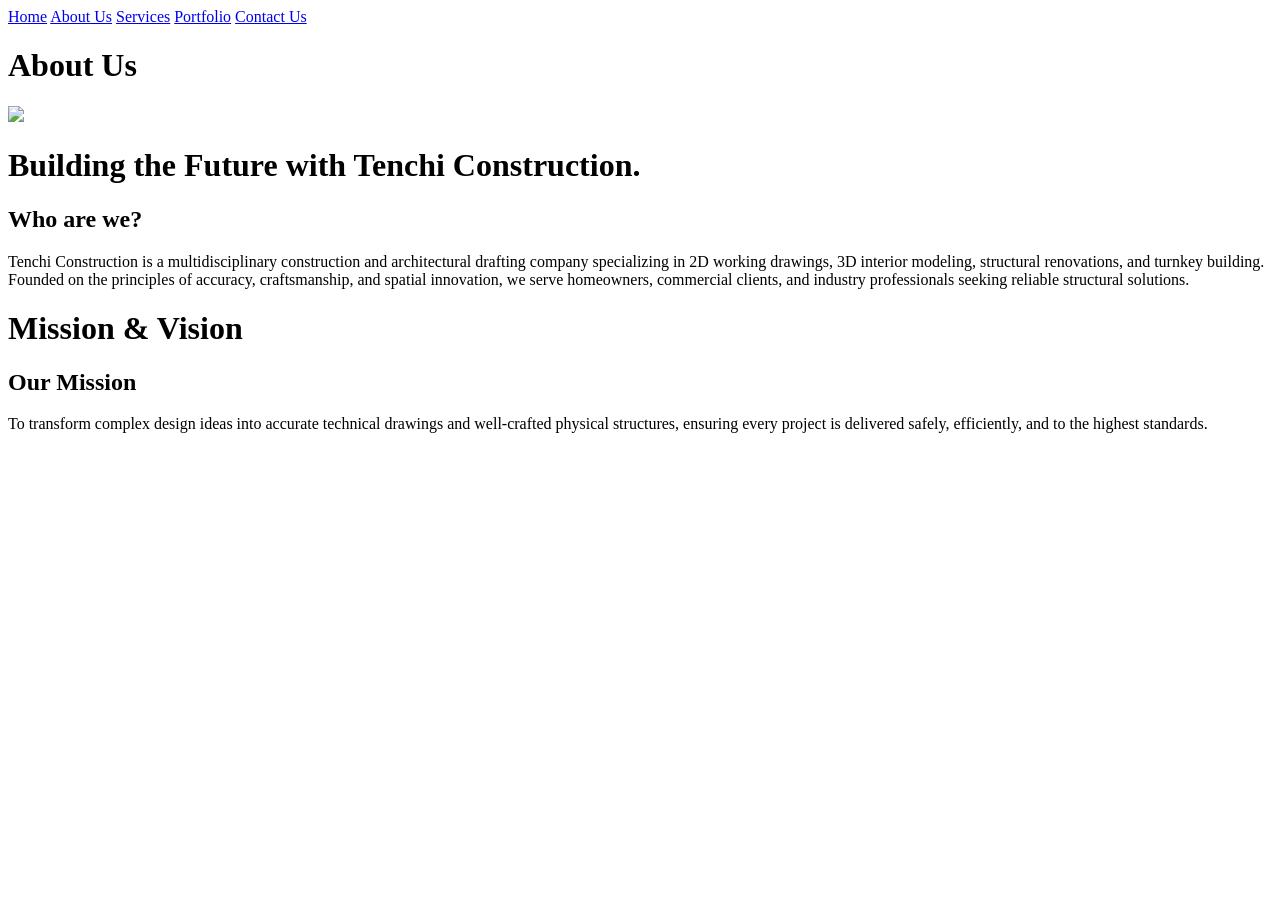
==== aboutus.html @ c98726c3 "Home Page Linked Home Page linked to main folder" ====
<!DOCTYPE html>
<html lang="en">
<head>
    <meta charset="UTF-8">
    <meta name="viewport" content="width=device-width, initial-scale=1.0">
    <meta name="description" content="Tenchi Construction - Modern architectural working drawings, 3D interior design modeling, structural renovations, and turnkey building services.">
    <title>Home | Tenchi Construction</title>
</head>
<body>
    <a href="index.html">Home</a>
    <a href="aboutus.html">About Us</a>
    <a href="services.html">Services</a>
    <a href="portfolio.html">Portfolio</a>
    <a href="contactus.html">Contact Us</a>

    <h1>About Us</h1>
    <img src="images/picture13.jpg" width=50% />
    
</body>  
    <h1>Building the Future with Tenchi Construction.</h1>
    <h2>Who are we?</h2>
                <p>Tenchi Construction is a multidisciplinary construction and architectural drafting company specializing in 2D working drawings, 3D interior modeling, structural renovations, and turnkey building. Founded on the principles of accuracy, craftsmanship, and spatial innovation, we serve homeowners, commercial clients, and industry professionals seeking reliable structural solutions.</p>
               <h1>Mission & Vision</h1>
               <h2>Our Mission</h2>
               <p>To transform complex design ideas into accurate technical drawings and well-crafted physical structures, ensuring every project is delivered safely, efficiently, and to the highest standards.</p>
</html>
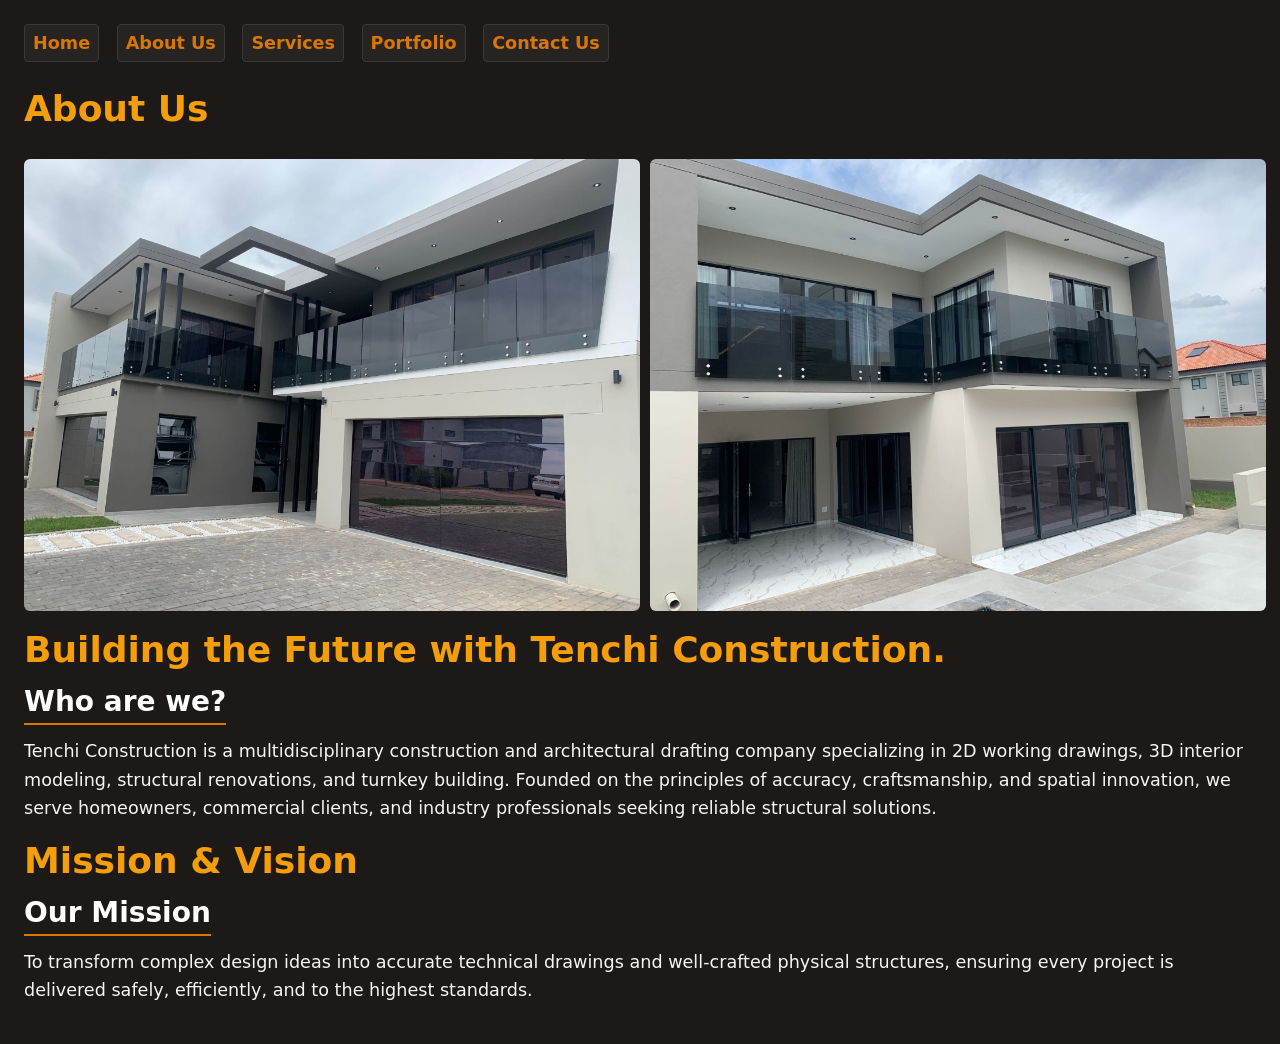
==== commit 581e8df6: "Home Page Updated" ====
--- a/aboutus.html
+++ b/aboutus.html
@@ -1,26 +1,29 @@
-<!DOCTYPE html>
-<html lang="en">
-<head>
-    <meta charset="UTF-8">
-    <meta name="viewport" content="width=device-width, initial-scale=1.0">
-    <meta name="description" content="Tenchi Construction - Modern architectural working drawings, 3D interior design modeling, structural renovations, and turnkey building services.">
-    <title>Home | Tenchi Construction</title>
-</head>
-<body>
-    <a href="index.html">Home</a>
-    <a href="aboutus.html">About Us</a>
-    <a href="services.html">Services</a>
-    <a href="portfolio.html">Portfolio</a>
-    <a href="contactus.html">Contact Us</a>
-
-    <h1>About Us</h1>
-    <img src="images/picture13.jpg" width=50% />
-    
-</body>  
-    <h1>Building the Future with Tenchi Construction.</h1>
-    <h2>Who are we?</h2>
-                <p>Tenchi Construction is a multidisciplinary construction and architectural drafting company specializing in 2D working drawings, 3D interior modeling, structural renovations, and turnkey building. Founded on the principles of accuracy, craftsmanship, and spatial innovation, we serve homeowners, commercial clients, and industry professionals seeking reliable structural solutions.</p>
-               <h1>Mission & Vision</h1>
-               <h2>Our Mission</h2>
-               <p>To transform complex design ideas into accurate technical drawings and well-crafted physical structures, ensuring every project is delivered safely, efficiently, and to the highest standards.</p>
+<!DOCTYPE html>
+<html lang="en">
+<head>
+    <meta charset="UTF-8">
+    <meta name="viewport" content="width=device-width, initial-scale=1.0">
+    <meta name="description" content="Tenchi Construction - Modern architectural working drawings, 3D interior design modeling, structural renovations, and turnkey building services.">
+    <title>Home | Tenchi Construction</title>
+    <link rel="stylesheet" href="css/mystyles.css">
+</head>
+<body>
+    <a href="index.html">Home</a>
+    <a href="aboutus.html">About Us</a>
+    <a href="services.html">Services</a>
+    <a href="portfolio.html">Portfolio</a>
+    <a href="contactus.html">Contact Us</a>
+
+    <h1>About Us</h1>
+   <div style="display: flex; gap: 10px; width: 100%;">
+    <img src="images/picture13.jpg" alt="Render Model 1" style="width: 50%; height: auto; object-fit: cover; border-radius: 6px;">
+    <img src="images/picture11.jpg" alt="Render Model 2" style="width: 50%; height: auto; object-fit: cover; border-radius: 6px;">
+</div>
+</body>  
+    <h1>Building the Future with Tenchi Construction.</h1>
+    <h2>Who are we?</h2>
+                <p>Tenchi Construction is a multidisciplinary construction and architectural drafting company specializing in 2D working drawings, 3D interior modeling, structural renovations, and turnkey building. Founded on the principles of accuracy, craftsmanship, and spatial innovation, we serve homeowners, commercial clients, and industry professionals seeking reliable structural solutions.</p>
+               <h1>Mission & Vision</h1>
+               <h2>Our Mission</h2>
+               <p>To transform complex design ideas into accurate technical drawings and well-crafted physical structures, ensuring every project is delivered safely, efficiently, and to the highest standards.</p>
 </html> 
--- a/css/mystyles.css
+++ b/css/mystyles.css
@@ -0,0 +1,209 @@
+/* ==========================================================================
+   1. CSS RESET & BASE STYLES
+   ========================================================================== */
+*, *::before, *::after {
+    box-sizing: border-box;
+    margin: 0;
+    padding: 0;
+}
+
+:root {
+    /* Color Scheme: Warm Dark Architectural Palette */
+    --color-bg-dark: #1c1917;         /* Deep Slate / Warm Graphite */
+    --color-card-bg: #262321;         /* Warm Dark Gray Card */
+    --color-text-main: #f5f5f4;       /* High-contrast off-white body text */
+    --color-text-muted: #a8a29e;      /* Muted secondary text */
+    
+    /* Warm Accents */
+    --color-primary: #d97706;         /* Warm Amber / Safety Industrial Orange */
+    --color-primary-hover: #b45309;   /* Darker Amber Hover */
+    --color-accent-warm: #f59e0b;     /* Bright Accent Amber */
+    
+    /* Typography */
+    --font-main: 'Aptos', system-ui, -apple-system, sans-serif;
+    
+    /* Transitions & Shadows */
+    --transition-smooth: all 0.3s ease-in-out;
+    --card-shadow: 0 4px 20px rgba(0, 0, 0, 0.4);
+}
+
+html {
+    scroll-behavior: smooth;
+    font-size: 100%;
+}
+
+body {
+    font-family: var(--font-main);
+    font-size: 1.1rem;
+    line-height: 1.6;
+    background-color: var(--color-bg-dark);
+    color: var(--color-text-main);
+    padding: 1.5rem;
+}
+
+/* ==========================================================================
+   2. TYPOGRAPHY STYLES
+   ========================================================================== */
+h1, h2, h3, h4 {
+    font-weight: 700;
+    line-height: 1.25;
+    color: #ffffff;
+    margin-bottom: 0.75rem;
+}
+
+h1 { font-size: 2.25rem; color: var(--color-accent-warm); }
+h2 { font-size: 1.75rem; border-bottom: 2px solid var(--color-primary); padding-bottom: 0.25rem; display: inline-block; }
+h3 { font-size: 1.35rem; color: var(--color-text-main); }
+
+p {
+    margin-bottom: 1rem;
+    color: var(--color-text-main);
+}
+
+/* Links & Interactive Navigation */
+a {
+    color: var(--color-primary);
+    text-decoration: none;
+    font-weight: 600;
+    transition: var(--transition-smooth);
+    padding: 0.25rem 0.5rem;
+    border-radius: 4px;
+}
+
+/* Pseudo-Classes: :hover, :focus, :active */
+a:hover, a:focus {
+    color: #ffffff;
+    background-color: var(--color-primary);
+    outline: none;
+}
+
+a:active {
+    transform: scale(0.96);
+}
+
+/* Navigation Links Inline Hierarchy */
+body > a {
+    display: inline-block;
+    margin-right: 0.75rem;
+    margin-bottom: 1.5rem;
+    background-color: var(--color-card-bg);
+    border: 1px solid #3c3836;
+}
+
+/* ==========================================================================
+   3. LAYOUT STRUCTURE & DECORATION
+   ========================================================================== */
+main {
+    max-width: 1100px;
+    margin: 0 auto;
+    display: flex;
+    flex-direction: column;
+    gap: 2.5rem;
+}
+
+section {
+    background-color: var(--color-card-bg);
+    padding: 2rem;
+    border-radius: 8px;
+    border-left: 4px solid var(--color-primary);
+    box-shadow: var(--card-shadow);
+}
+
+/* Hero Section */
+.hero-section {
+    background: linear-gradient(135deg, #262321 0%, #1c1917 100%);
+    text-align: center;
+    padding: 3rem 1.5rem;
+}
+
+.hero-section h1 {
+    font-size: 2.5rem;
+}
+
+/* Articles Layout (Services & Grid Layouts) */
+article {
+    background-color: #1c1917;
+    padding: 1.25rem;
+    margin: 1rem 0;
+    border-radius: 6px;
+    border: 1px solid #3c3836;
+    transition: var(--transition-smooth);
+}
+
+article:hover {
+    border-color: var(--color-primary);
+    transform: translateY(-3px);
+}
+
+/* Testimonials / Blockquote Decorative Styling */
+blockquote {
+    background-color: #1c1917;
+    border-left: 4px solid var(--color-accent-warm);
+    padding: 1rem 1.5rem;
+    font-style: italic;
+    margin: 1rem 0;
+}
+
+footer cite {
+    display: block;
+    margin-top: 0.5rem;
+    color: var(--color-primary);
+    font-style: normal;
+    font-weight: bold;
+}
+
+/* Footer Styling */
+footer {
+    margin-top: 3rem;
+    text-align: center;
+    padding: 1.5rem;
+    border-top: 1px solid #3c3836;
+    color: var(--color-text-muted);
+}
+
+/* Responsive Image Handling */
+img {
+    max-width: 100%;
+    height: auto;
+    border-radius: 6px;
+    margin: 1rem 0;
+    display: block;
+}
+
+/* ==========================================================================
+   4. RESPONSIVE DESIGN (BREAKPOINTS & RELATIVE UNITS)
+   ========================================================================== */
+/* Multi-column Grid Layout for Desktop Devices */
+@media screen and (min-width: 768px) {
+    #services-overview {
+        display: grid;
+        grid-template-columns: repeat(2, 1fr);
+        gap: 1.5rem;
+    }
+
+    #services-overview article {
+        margin: 0;
+    }
+}
+
+/* Mobile Screen Layout Optimizations */
+@media screen and (max-width: 600px) {
+    body {
+        padding: 0.75rem;
+    }
+
+    h1 { font-size: 1.75rem; }
+    h2 { font-size: 1.4rem; }
+
+    body > a {
+        display: block;
+        width: 100%;
+        text-align: center;
+        margin-right: 0;
+        margin-bottom: 0.5rem;
+    }
+
+    section {
+        padding: 1.25rem;
+    }
+}
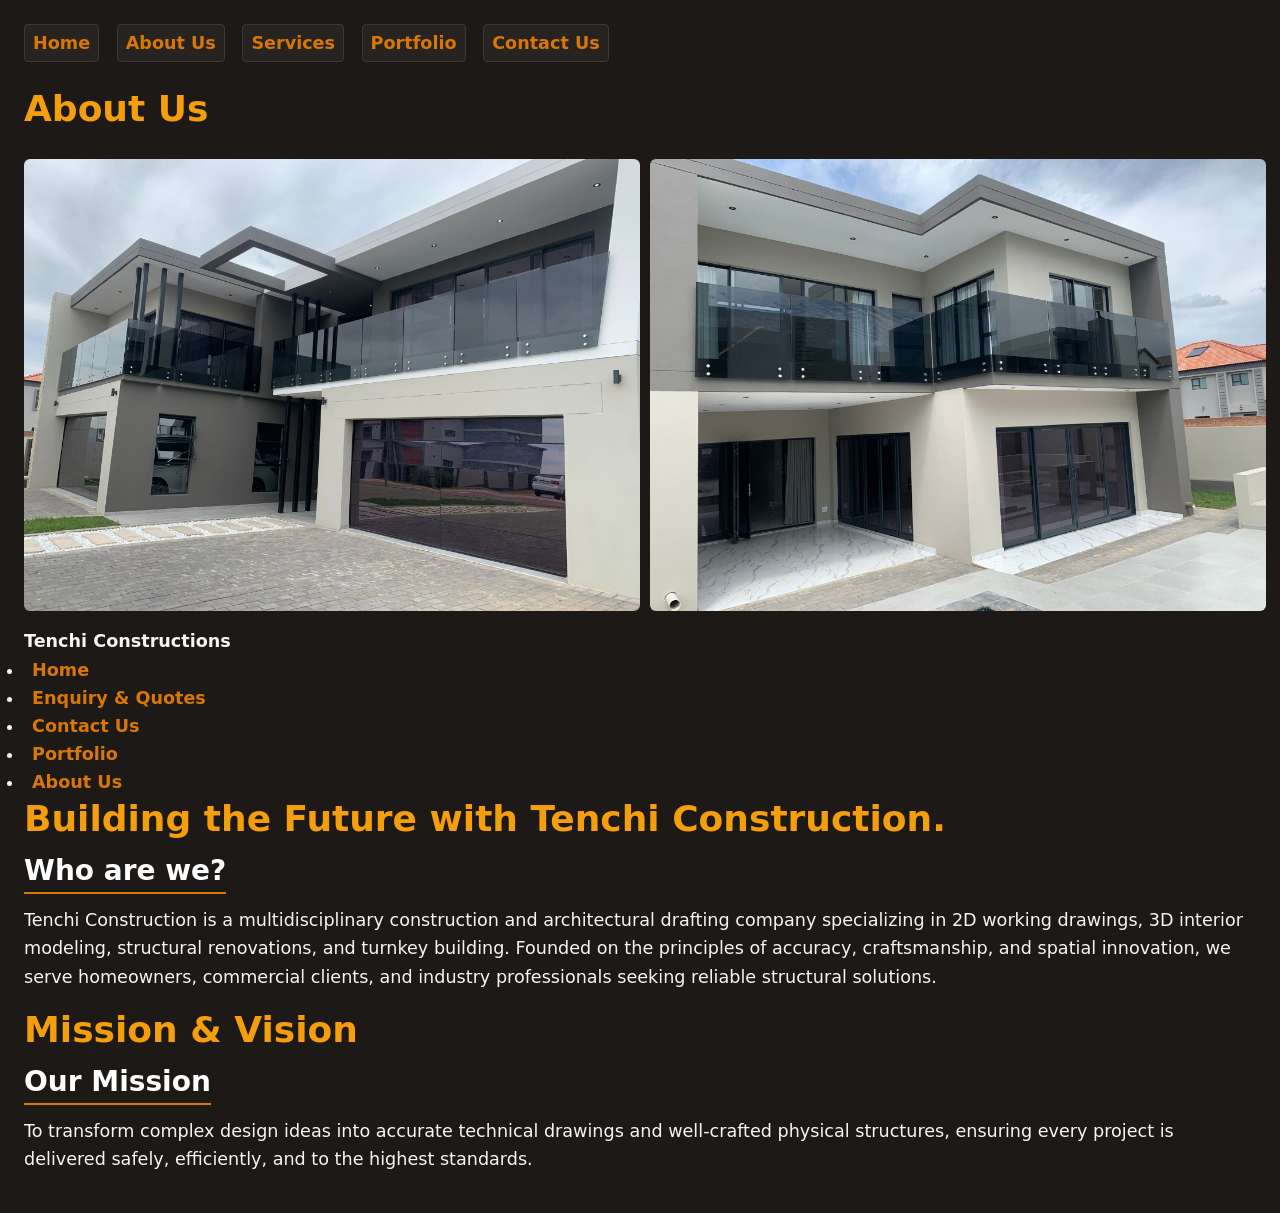
==== commit ee74d772: "AboutUs Update SEO meta tags and fix HTML element hierarchy" ====
--- a/aboutus.html
+++ b/aboutus.html
@@ -6,7 +6,7 @@
     <meta name="description" content="Tenchi Construction - Modern architectural working drawings, 3D interior design modeling, structural renovations, and turnkey building services.">
     <title>Home | Tenchi Construction</title>
     <link rel="stylesheet" href="css/mystyles.css">
-</head>
+    
 <body>
     <a href="index.html">Home</a>
     <a href="aboutus.html">About Us</a>
@@ -19,6 +19,20 @@
     <img src="images/picture13.jpg" alt="Render Model 1" style="width: 50%; height: auto; object-fit: cover; border-radius: 6px;">
     <img src="images/picture11.jpg" alt="Render Model 2" style="width: 50%; height: auto; object-fit: cover; border-radius: 6px;">
 </div>
+<header>
+  <nav class="main-nav">
+    <div class="logo"><strong>Tenchi Constructions</strong></div>
+    <ul>
+      <li><a href="index.html">Home</a></li>
+      <li><a href="services.html">Enquiry & Quotes</a></li>
+      <li><a href="contactus.html">Contact Us</a></li>
+      <li><a href="portfolio.html">Portfolio</a></li>
+      <li><a href="aboutus.html">About Us</a></li>
+    </ul>
+  </nav>
+</header>
+
+<script src="js/main.js"></script>
 </body>  
     <h1>Building the Future with Tenchi Construction.</h1>
     <h2>Who are we?</h2>
